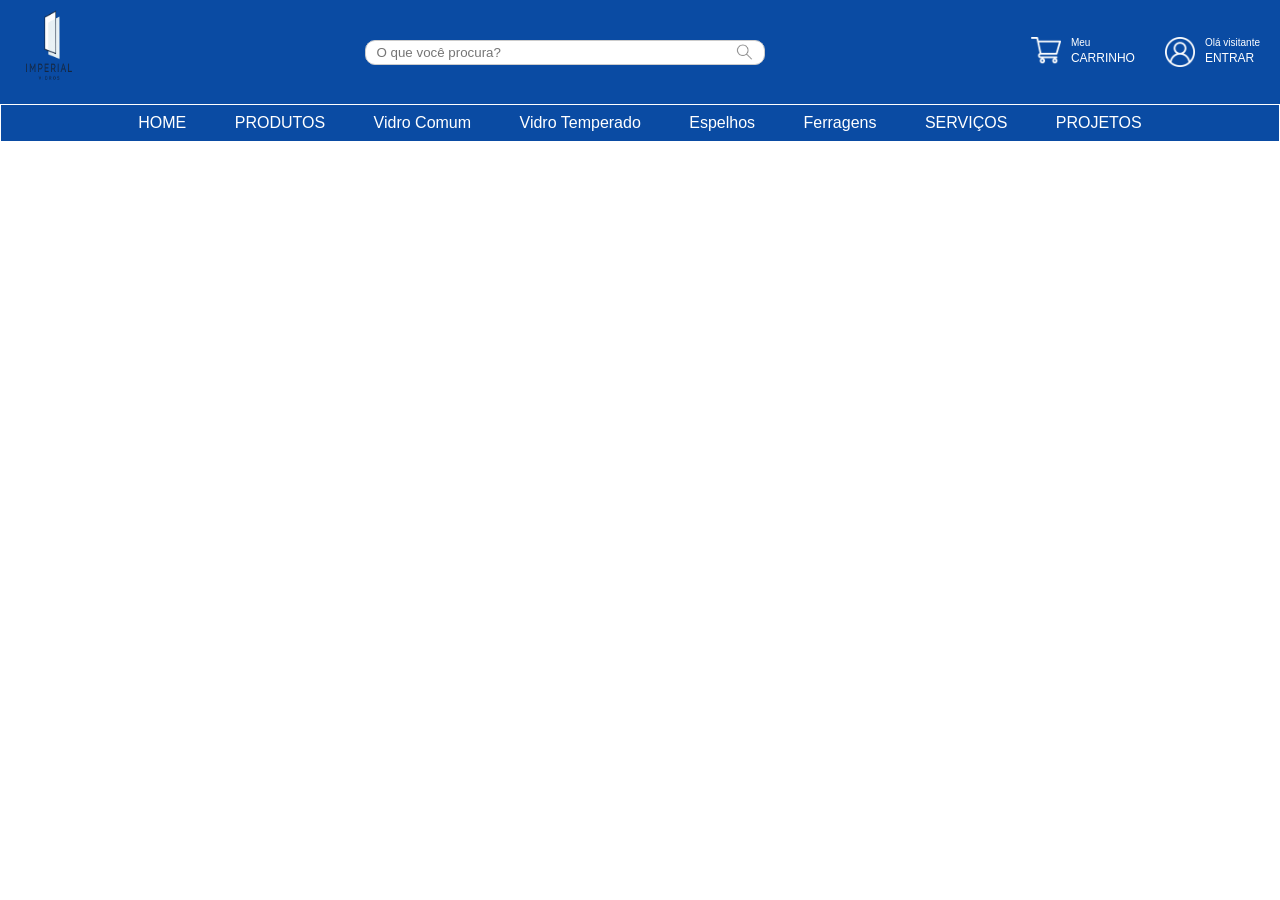
==== pages/produtos.html @ 8f5d7db1 "criando tela produto" ====
<!DOCTYPE html>
<html lang="pt-br">
<head>
    <meta charset="UTF-8">
    <meta name="viewport" content="width=device-width, initial-scale=1.0">
    <title>Produto</title>
    <!--Conexão com css-->
    <link rel="stylesheet" href="/style/produto.css">
    <!--logo da empresa para o navegador-->
    <link rel="icon" type="image/png" 
    href="/assets/logo-navegadorb.png">
</head>


<body>
<header>
        <div class="topo">
            <!-- logo da empresa -->
            <div class="logo">
                <img src="/assets/logologo.png" alt="Logo da empresa Imperial Vidros">
            </div>
            <!-- caixa de pesquisa -->
            <div class="caixa-pesquisa">
                <input type="text" placeholder="O que você procura?">
                <img src="/assets/pesquisa.png" alt="Ícone de pesquisa">
            </div>
            <!-- ícones -->
            <div class="icones">
                <a href="#">
                    <img src="/assets/carrinho.png" alt="carrinho">
                    <small>Meu</small>
                    <p>CARRINHO</p>
                </a>
                <a href="#">
                    <img src="/assets/user.png" alt="login">
                    <small> Olá visitante</small>
                    <p>ENTRAR</p>
                </a>

            </div>
        </div>

        <!-- menu de navegação -->
        </div>
        <nav class="menu">
            <a href="#">HOME</a>
            <a id="idprodutos" href="#">PRODUTOS</a>
            <a href="#">Vidro Comum</a>
            <a href="#">Vidro Temperado</a>
            <a href="#">Espelhos</a>
            <a href="#">Ferragens</a>
            <a href="#">SERVIÇOS</a>
            <a href="#">PROJETOS</a>



        </nav>
    </header>
    
</body>
</html>
---- style/produto.css ----
/*preencher toda a tela*/

*{
    margin: 0;
    padding: 0;
    box-sizing: border-box;




}


header {
    background-color: #0A4BA3; /*cor de fundo do cabeçalho*/
    font-family: poppins, sans-serif; /*fonte do cabeçalho*/
    color: #ffffff; /*cor do texto do cabeçalho*/
}

nav a {
    color: #ffffff; /*cor do texto do menu de navegação*/
    text-decoration: none; /*removendo sublinhado dos links*/
    margin: 0 22px; /*espaçamento entre os links*/
}
nav{
    text-align: center; /*alinhando o texto ao centro*/
    border-color: #ffffff; /*cor da borda do menu de navegação*/
    border-width: 1px; /*largura da borda do menu de navegação*/
    border-style: solid; /*estilo da borda do menu de navegação*/
    padding: 9px; /*distância entre as bordas do menu de navegação*/

}
.logo img {
    height: 100px; /*largura da imagem do menu de navegação*/
    width: 100px; /*altura automática da imagem do menu de navegação*/
}

/*estilizando a caixa de pesquisa*/
.caixa-pesquisa input{
    padding: 4px; /*espaçamento interno da caixa de pesquisa*/
    border: 1px solid #ccc; /*borda da caixa de pesquisa*/
    border-radius: 10px; /*arredondando os cantos da caixa de pesquisa*/
    font-family: poppins, sans-serif; /*fonte da caixa de pesquisa*/
    width: 400px; /*largura da caixa de pesquisa*/
    height: auto; /*altura da caixa de pesquisa*/
    padding-left: 10px; /*espaçamento interno da caixa de pesquisa*/
}

/*econfigurando a div de pesquisa*/

.caixa-pesquisa {
    display: flex; /*usando flexbox para alinhar os itens da caixa de pesquisa*/
    justify-content: center; /*alinhando os itens da caixa de pesquisa ao centro*/
    margin-top: 20px; /*espaçamento superior da caixa de pesquisa*/
    margin-bottom: 20px; /*espaçamento inferior da caixa de pesquisa*/
    position: relative; /*posição relativa para posicionar o ícone da caixa de pesquisa*/
}

/*alinhas as divs do cabeçalho*/
.topo{
    display:flex; /*exibe os elementos em linha*/
    align-items: center; /*alinhamento vertical dos elementos*/
    justify-content: space-between; /*alinhando os itens das divs do cabeçalho ao centro*/
   
}

/*configurando os icones*/
.caixa-pesquisa img{ 
    height: 21px; /*altura do ícone da caixa de pesquisa*/
    width: 21px; /*largura do ícone da caixa de pesquisa*/
    position: absolute; /*posição absoluta para posicionar o ícone da caixa de pesquisa*/
    right: 10px; /*distância do ícone da caixa de pesquisa em relação à borda esquerda*/
    top: 50%; /*alinhando o ícone da caixa de pesquisa ao centro verticalmente*/
    transform: translateY(-50%); /*ajustando a posição do ícone da caixa de pesquisa*/

}


.caixa-pesquisa placeholder {
   padding-left: 10px; /*espaçamento interno do placeholder da caixa de pesquisa*/
}

.icones a img {
    height: 30px; /*altura dos ícones de usuario e carrinho*/
    width: 30px; /*largura dos ícones de usuario e carrinho*/
    margin-right: 20px; /*distancia entre os icones de usuarios e carrinho ao lado direito*/
    grid-row: 1 / 3; /* ocupa as duas linhas */
}

.icones a small {
    color: #ffffff; /*cor do texto do carrinho*/
    font-size: 10px; /*tamanho da fonte do carrinho*/
    display: block; /*exibindo o texto do carrinho em bloco*/
    grid-column: 2;
    grid-row: 1;
    margin:0; /*removendo a margem do texto do carrinho*/
    
}


.icones a p {
    color: #ffffff; /*cor do texto do carrinho*/
    font-size: 12px; /*tamanho da fonte do carrinho*/
    display: block; /*exibindo o texto do carrinho em bloco*/
    grid-column: 2;
    grid-row: 2;
    margin:0; /*removendo a margem do texto do carrinho*/
}

.icones a {
    text-decoration: none; /*removendo sublinhado do texto do carrinho*/
    display: grid; /*exibindo os itens do carrinho em grid*/
    grid-template-columns: 30px auto;
    grid-template-rows: auto auto;
    column-gap: 10px;
    margin-right: 20px; /*distancia entre os icones de usuarios e carrinho ao lado direito*/
}

/*configurando a div icones*/

.icones{
    display: flex; /*exibe os elementos em linha*/
    align-items: center; /*alinhamento vertical dos elementos*/
    gap: 10px; /*distância entre os elementos*/
}
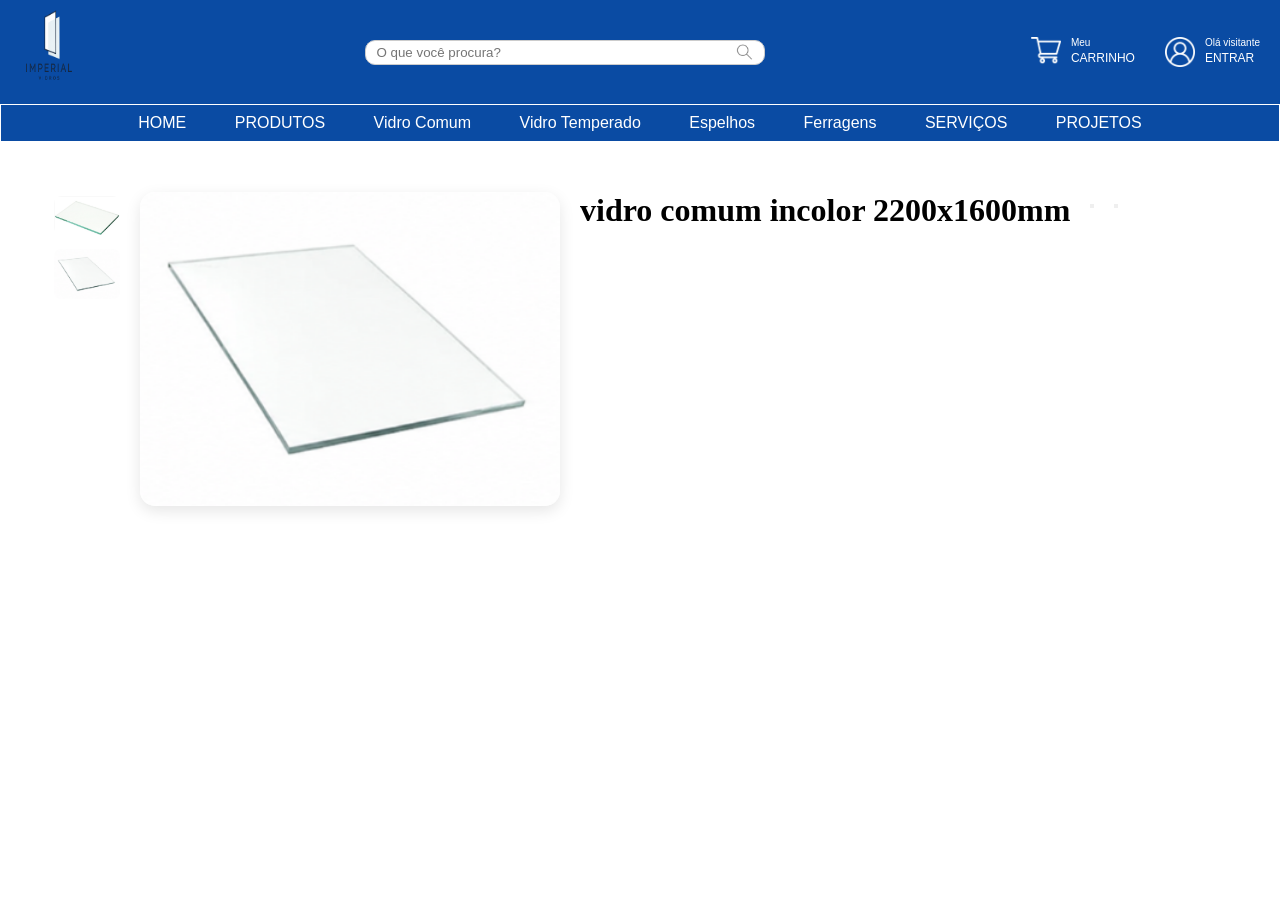
==== commit fc9aa21b: "criação dos detalhes do produto" ====
--- a/pages/produtos.html
+++ b/pages/produtos.html
@@ -1,5 +1,6 @@
 <!DOCTYPE html>
 <html lang="pt-br">
+
 <head>
     <meta charset="UTF-8">
     <meta name="viewport" content="width=device-width, initial-scale=1.0">
@@ -7,13 +8,12 @@
     <!--Conexão com css-->
     <link rel="stylesheet" href="/style/produto.css">
     <!--logo da empresa para o navegador-->
-    <link rel="icon" type="image/png" 
-    href="/assets/logo-navegadorb.png">
+    <link rel="icon" type="image/png" href="/assets/logo-navegadorb.png">
 </head>
 
 
 <body>
-<header>
+    <header>
         <div class="topo">
             <!-- logo da empresa -->
             <div class="logo">
@@ -56,6 +56,41 @@
 
         </nav>
     </header>
-    
+
+    <!--area dos dados do produto-->
+    <div class="area-detalhes">
+
+    <div class="area-imagens">
+        <div class="img-lateral" id="img-lateral"> 
+
+        </div>
+        <div class="img-principal" id="img-principal">
+               <img id="img-maior">
+    </div>
+    <div class="area-textos">
+        <!--nome do produto-->
+    <h1 id="nome-produto"></h1>
+    <p id="preco-antigo"></p>
+    <!--area do pre promocional-->
+    <div class="preco-promocional">
+    <p id="preco-novo"></p>
+    <span id="desconto"></span>
+    </div>
+
+    <div id="esperssura"></div>
+    <div id="quantidade"></div>
+
+    </div>
+    <div class="btn-add-carrinho">
+         <button id="btn-add-carrinho"></button>
+    </div>
+    <div class="btn-comprar">
+         <button id="btn-comprar"></button>
+    </div>
+    </div>
+ 
+
+    <script src="/js/produto.js"></script>
 </body>
+
 </html>
--- a/style/produto.css
+++ b/style/produto.css
@@ -4,10 +4,11 @@
     margin: 0;
     padding: 0;
     box-sizing: border-box;
+}
 
-
-
-
+body{
+    overflow-x: hidden;/*remove a barra de rolagem horizontal*/
+    width: 100%;/*preencher sempre 100%da tela*/
 }
 
 
@@ -124,3 +125,56 @@
     gap: 10px; /*distância entre os elementos*/
 }
 
+/*configurar as imagens*/
+
+/*galeria*/
+
+.area-detalhes {
+     max-width: 1200px;
+     /*tamanho máximo da largura da área*/
+     margin: 40px auto;
+     /*margem de espaçamento, distanciar as imagens da borda da tela*/
+     padding: 10px;
+     /*serve para separar os elemtnos de perto das bordas fa div*/
+     display: flex;
+     /*permitir que as imagens fique uma embaixo da outra
+     ou uma ao lado da outra*/
+     gap: 50px;
+     /*e a distancia etre uma imgaem e outra*/
+}
+
+.area-imagens {
+
+     display: flex;
+     gap: 20px;
+     /*distancia as tags dentro da div*/
+}
+
+.img-lateral {
+    display: flex;
+    flex-direction: column; /*deixa as imagens uma embaixo da outra*/
+    gap: 10px; /*distancia entre uma miniatura e outra*/
+
+}
+
+.img-lateral{
+    width: 70px;/*largura da área laterais*/
+    height: 90px;/*altura da área laterais*/
+    object-fit: cover;/*redimenciona a imagem para caber na área*/
+    border: 2px solid transparent; /*bordas ao redor da área*/
+    border-radius: 10px;/*arredondar as bordas*/
+    cursor: pointer;/*alterar o curso para a mão*/
+    transition: 0.3s;/*colocar efeitoo de transição*/
+}
+
+.img-lateral:hover {
+    border-color: #ccc;/*adiciona borda ao passar o mouse pela imagem*/
+
+
+}
+
+.img-principal img{
+    width: 420px;/*tamanho da imagem principal*/
+    border-radius: 15px;/*arrendondar a imagem principal*/
+    box-shadow: 0 5px 15px rgba(0, 0, 0, .1);/*adicionar sombra a imgame principal*/
+}
